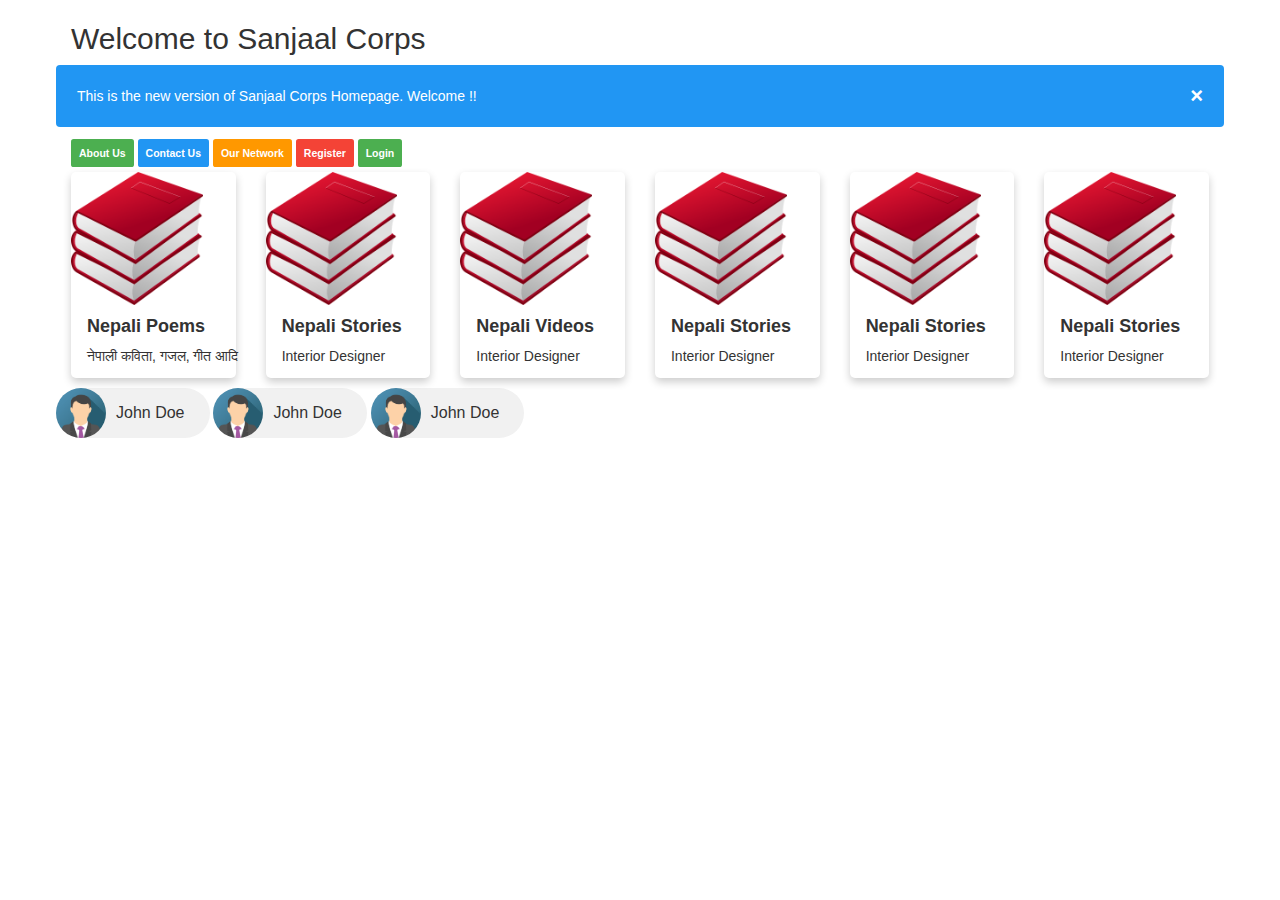
==== src/web/index.html @ c8de32cc "Initial Commit" ====
<!DOCTYPE html>
<html>
<head>

    <meta charset="UTF-8">
    <meta name="viewport" content="width=device-width, initial-scale=1.0">

    <link rel="stylesheet" href="https://maxcdn.bootstrapcdn.com/bootstrap/3.3.7/css/bootstrap.min.css">
    <link rel="stylesheet" href="css/sanjaal.css">
    <script src="https://ajax.googleapis.com/ajax/libs/jquery/3.2.1/jquery.min.js"></script>
    <script src="https://maxcdn.bootstrapcdn.com/bootstrap/3.3.7/js/bootstrap.min.js"></script>

</head>

<body>
<div class="container">
<h2>Welcome to Sanjaal Corps</h2>

<div class="row">

    <div class="alert info">
        <span class="closebtn">&times;</span>
        This is the new version of Sanjaal Corps Homepage. Welcome !!
    </div>

</div>

<div class="row">

    <div class="col-md-6">
        <span class="label green">About Us</span>
        <span class="label blue">Contact Us</span>
        <span class="label orange">Our Network</span>
        <span class="label red">Register</span>
        <span class="label green">Login</span>
    </div>

</div>

<p/><p/>

<div class="row">
    <div class="col-md-2">
        <div class="card">
            <img src="images/3redbooks-300px.png" alt="Avatar" style="width:80%">
            <div class="container">
                <h4><b>Nepali Poems</b></h4>
                <p>नेपाली कविता, गजल, गीत  आदि </p>
            </div>
        </div>
    </div>

    <div class="col-md-2">
        <div class="card">
            <img src="images/3redbooks-300px.png" alt="Avatar" style="width:80%">
            <div class="container">
                <h4><b>Nepali Stories</b></h4>
                <p>Interior Designer</p>
            </div>
        </div>
    </div>

    <div class="col-md-2">
        <div class="card">
            <img src="images/3redbooks-300px.png" alt="Avatar" style="width:80%">
            <div class="container">
                <h4><b>Nepali Videos</b></h4>
                <p>Interior Designer</p>
            </div>
        </div>
    </div>

    <div class="col-md-2">
        <div class="card">
            <img src="images/3redbooks-300px.png" alt="Avatar" style="width:80%">
            <div class="container">
                <h4><b>Nepali Stories</b></h4>
                <p>Interior Designer</p>
            </div>
        </div>
    </div>

    <div class="col-md-2">
        <div class="card">
            <img src="images/3redbooks-300px.png" alt="Avatar" style="width:80%">
            <div class="container">
                <h4><b>Nepali Stories</b></h4>
                <p>Interior Designer</p>
            </div>
        </div>
    </div>

    <div class="col-md-2">
        <div class="card">
            <img src="images/3redbooks-300px.png" alt="Avatar" style="width:80%">
            <div class="container">
                <h4><b>Nepali Stories</b></h4>
                <p>Interior Designer</p>
            </div>
        </div>
    </div>

</div>

    <p/>
    <p/>
    <p/>
    <div class="row">
    <div class="chip">
        <img src="images/img_avatar.png" alt="Person" width="96" height="96">
        John Doe
    </div>
    <div class="chip">
        <img src="images/img_avatar.png" alt="Person" width="96" height="96">
        John Doe
    </div>
    <div class="chip">
        <img src="images/img_avatar.png" alt="Person" width="96" height="96">
        John Doe
    </div>
    </div>

</div>




<script>
// Get all elements with class="closebtn"
var close = document.getElementsByClassName("closebtn");
var i;

// Loop through all close buttons
for (i = 0; i < close.length; i++) {
    // When someone clicks on a close button
    close[i].onclick = function(){

        // Get the parent of <span class="closebtn"> (<div class="alert">)
        var div = this.parentElement;

        // Set the opacity of div to 0 (transparent)
        div.style.opacity = "0";

        // Hide the div after 600ms (the same amount of milliseconds it takes to fade out)
        setTimeout(function(){ div.style.display = "none"; }, 600);
    }
}
</script>

</body>
</html>
---- src/web/css/sanjaal.css ----
body {
    /*background: #555;*/
}

.content {
    max-width: 900px;
    margin: auto;
    background: white;
    padding: 10px;
}

div {
    margin: auto;
}

.alert {
    padding: 20px;
    background-color: #f44336;
    color: white;
    opacity: 1;
    transition: opacity 0.6s;
    margin-bottom: 15px;
}

.alert.success {background-color: #4CAF50;}
.alert.info {background-color: #2196F3;}
.alert.warning {background-color: #ff9800;}

.closebtn {
    margin-left: 15px;
    color: white;
    font-weight: bold;
    float: right;
    font-size: 22px;
    line-height: 20px;
    cursor: pointer;
    transition: 0.3s;
}

.closebtn:hover {
    color: black;
}

 .card {
    box-shadow: 0 4px 8px 0 rgba(0,0,0,0.2);
    transition: 0.3s;
    width: 100%;
    border-radius: 5px;
}

.card:hover {
    box-shadow: 0 8px 16px 0 rgba(0,0,0,0.2);
}

img {
    border-radius: 5px 5px 0 0;
    width: 100%;
    height: auto;
}

.container {
    padding: 2px 16px;
}

.label {
    color: white;
    padding: 8px;
}

.green {background-color: #4CAF50;} /* Green */
.blue {background-color: #2196F3;} /* Blue */
.orange {background-color: #ff9800;} /* Orange */
.red {background-color: #f44336;} /* Red */
.gray {background-color: #e7e7e7; color: black;} /* Gray */

.chip {
    display: inline-block;
    padding: 0 25px;
    height: 50px;
    font-size: 16px;
    line-height: 50px;
    border-radius: 25px;
    background-color: #f1f1f1;
}

.chip img {
    float: left;
    margin: 0 10px 0 -25px;
    height: 50px;
    width: 50px;
    border-radius: 50%;
}

@media only screen and (max-width: 500px) {
    body {
        background-color: lightblue;
    }

    img {
        border-radius: 5px 5px 0 0;
        width: 100%;
        height: auto;
    }
}

@media only screen and (max-width: 900px) {
    body {
        background-color: lightblue;
    }

    img {
        border-radius: 5px 5px 0 0;
        width: 50%;
        height: auto;
    }

     .card {
        box-shadow: 0 4px 8px 0 rgba(0,0,0,0.2);
        transition: 0.3s;
        width: 70%;
        border-radius: 5px;
    }

}
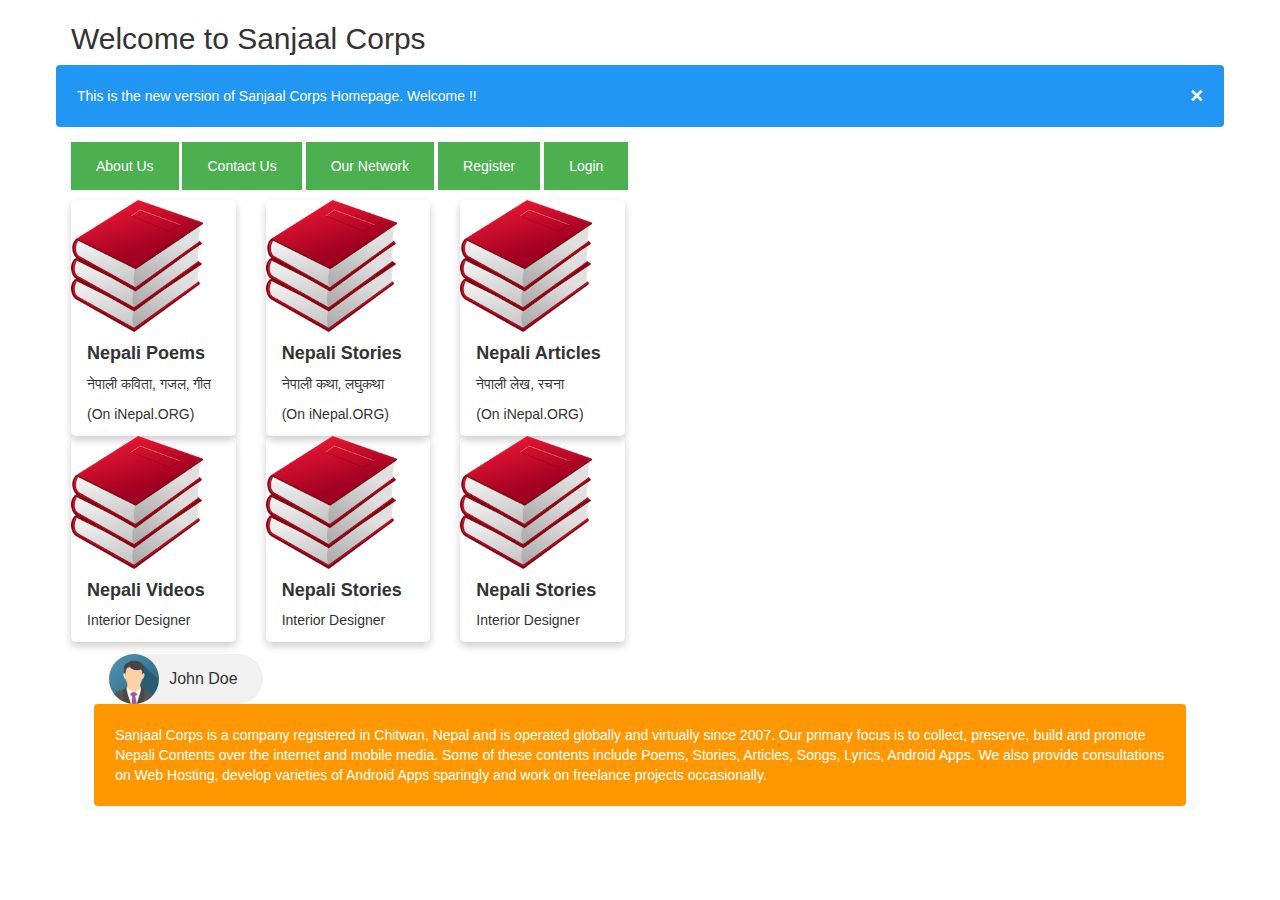
==== commit 2e3f1326: "Added More Features" ====
--- a/src/web/index.html
+++ b/src/web/index.html
@@ -14,115 +14,125 @@
 
 <body>
 <div class="container">
-<h2>Welcome to Sanjaal Corps</h2>
+    <h2>Welcome to Sanjaal Corps</h2>
 
-<div class="row">
+    <div class="row">
 
-    <div class="alert info">
-        <span class="closebtn">&times;</span>
-        This is the new version of Sanjaal Corps Homepage. Welcome !!
+        <div class="alert info">
+            <span class="closebtn">&times;</span>
+            This is the new version of Sanjaal Corps Homepage. Welcome !!
+        </div>
+
     </div>
 
-</div>
+    <div class="row">
 
-<div class="row">
+        <div class="col-md-12">
+            <span><a href="about_us.html">About Us</a></span>
+            <span><a href="contact_us.html">Contact Us</a></span>
+            <span><a href="our_network.html">Our Network</a></span>
+            <span><a href="register.html">Register</a></span>
+            <span><a href="login.html">Login</a></span>
+        </div>
 
-    <div class="col-md-6">
-        <span class="label green">About Us</span>
-        <span class="label blue">Contact Us</span>
-        <span class="label orange">Our Network</span>
-        <span class="label red">Register</span>
-        <span class="label green">Login</span>
+
     </div>
 
-</div>
+    <p/>
+    <p/>
 
-<p/><p/>
-
-<div class="row">
-    <div class="col-md-2">
-        <div class="card">
-            <img src="images/3redbooks-300px.png" alt="Avatar" style="width:80%">
-            <div class="container">
-                <h4><b>Nepali Poems</b></h4>
-                <p>नेपाली कविता, गजल, गीत  आदि </p>
+    <div class="row"> <!-- First Row-->
+        <div class="col-md-2">
+            <div class="card">
+                <img src="images/3redbooks-300px.png" alt="Avatar" style="width:80%">
+                <div class="container">
+                    <h4><b>Nepali Poems</b></h4>
+                    <p>नेपाली कविता, गजल, गीत</p>
+                    <p>(On iNepal.ORG)</p>
+                </div>
             </div>
         </div>
+
+        <div class="col-md-2">
+            <div class="card">
+                <img src="images/3redbooks-300px.png" alt="Avatar" style="width:80%">
+                <div class="container">
+                    <h4><b>Nepali Stories</b></h4>
+                    <p>नेपाली कथा, लघुकथा</p>
+                    <p>(On iNepal.ORG)</p>
+                </div>
+            </div>
+        </div>
+
+        <div class="col-md-2">
+            <div class="card">
+                <img src="images/3redbooks-300px.png" alt="Avatar" style="width:80%">
+                <div class="container">
+                    <h4><b>Nepali Articles</b></h4>
+                    <p>नेपाली लेख, रचना</p>
+                    <p>(On iNepal.ORG)</p>
+                </div>
+            </div>
+        </div>
+
     </div>
 
-    <div class="col-md-2">
-        <div class="card">
-            <img src="images/3redbooks-300px.png" alt="Avatar" style="width:80%">
-            <div class="container">
-                <h4><b>Nepali Stories</b></h4>
-                <p>Interior Designer</p>
+    <div class="row"> <!--Second Row-->
+
+        <div class="col-md-2">
+            <div class="card">
+                <img src="images/3redbooks-300px.png" alt="Avatar" style="width:80%">
+                <div class="container">
+                    <h4><b>Nepali Videos</b></h4>
+                    <p>Interior Designer</p>
+                </div>
             </div>
         </div>
-    </div>
 
-    <div class="col-md-2">
-        <div class="card">
-            <img src="images/3redbooks-300px.png" alt="Avatar" style="width:80%">
-            <div class="container">
-                <h4><b>Nepali Videos</b></h4>
-                <p>Interior Designer</p>
+        <div class="col-md-2">
+            <div class="card">
+                <img src="images/3redbooks-300px.png" alt="Avatar" style="width:80%">
+                <div class="container">
+                    <h4><b>Nepali Stories</b></h4>
+                    <p>Interior Designer</p>
+                </div>
             </div>
         </div>
-    </div>
 
-    <div class="col-md-2">
-        <div class="card">
-            <img src="images/3redbooks-300px.png" alt="Avatar" style="width:80%">
-            <div class="container">
-                <h4><b>Nepali Stories</b></h4>
-                <p>Interior Designer</p>
-            </div>
-        </div>
-    </div>
-
-    <div class="col-md-2">
-        <div class="card">
-            <img src="images/3redbooks-300px.png" alt="Avatar" style="width:80%">
-            <div class="container">
-                <h4><b>Nepali Stories</b></h4>
-                <p>Interior Designer</p>
-            </div>
-        </div>
-    </div>
-
-    <div class="col-md-2">
-        <div class="card">
-            <img src="images/3redbooks-300px.png" alt="Avatar" style="width:80%">
-            <div class="container">
-                <h4><b>Nepali Stories</b></h4>
-                <p>Interior Designer</p>
+        <div class="col-md-2">
+            <div class="card">
+                <img src="images/3redbooks-300px.png" alt="Avatar" style="width:80%">
+                <div class="container">
+                    <h4><b>Nepali Stories</b></h4>
+                    <p>Interior Designer</p>
+                </div>
             </div>
         </div>
     </div>
 
 </div>
 
-    <p/>
-    <p/>
-    <p/>
-    <div class="row">
-    <div class="chip">
-        <img src="images/img_avatar.png" alt="Person" width="96" height="96">
-        John Doe
+<p/>
+<p/>
+<p/>
+<div class="row">
+    <div class="col-md-1"></div>
+    <div class="col-md-2">
+        <div class="chip">
+            <img src="images/img_avatar.png" alt="Person" width="96" height="96">
+            John Doe
+        </div>
     </div>
-    <div class="chip">
-        <img src="images/img_avatar.png" alt="Person" width="96" height="96">
-        John Doe
+</div>
+
+<div class="row"> <!-- Footer-->
+    <div class="col-md-1"></div>
+    <div class="col-md-10 alert warning">
+    Sanjaal Corps is a company registered in Chitwan, Nepal and is operated globally and virtually since 2007. Our primary focus is to collect, preserve, build and promote Nepali Contents over the internet and mobile media. Some of these contents include Poems, Stories, Articles, Songs, Lyrics, Android Apps. We also provide consultations on Web Hosting, develop varieties of Android Apps sparingly and work on freelance projects occasionally.
     </div>
-    <div class="chip">
-        <img src="images/img_avatar.png" alt="Person" width="96" height="96">
-        John Doe
-    </div>
-    </div>
+</div>
 
 </div>
-
-
 
 
 <script>
@@ -145,6 +155,7 @@
         setTimeout(function(){ div.style.display = "none"; }, 600);
     }
 }
+
 </script>
 
 </body>
--- a/src/web/css/sanjaal.css
+++ b/src/web/css/sanjaal.css
@@ -91,6 +91,20 @@
     border-radius: 50%;
 }
 
+a:link, a:visited {
+    background-color: #4CAF50; /* Green */
+    color: white;
+    padding: 14px 25px;
+    text-align: center;
+    text-decoration: none;
+    display: inline-block;
+}
+
+
+a:hover, a:active {
+    background-color: red;
+}
+
 @media only screen and (max-width: 500px) {
     body {
         background-color: lightblue;
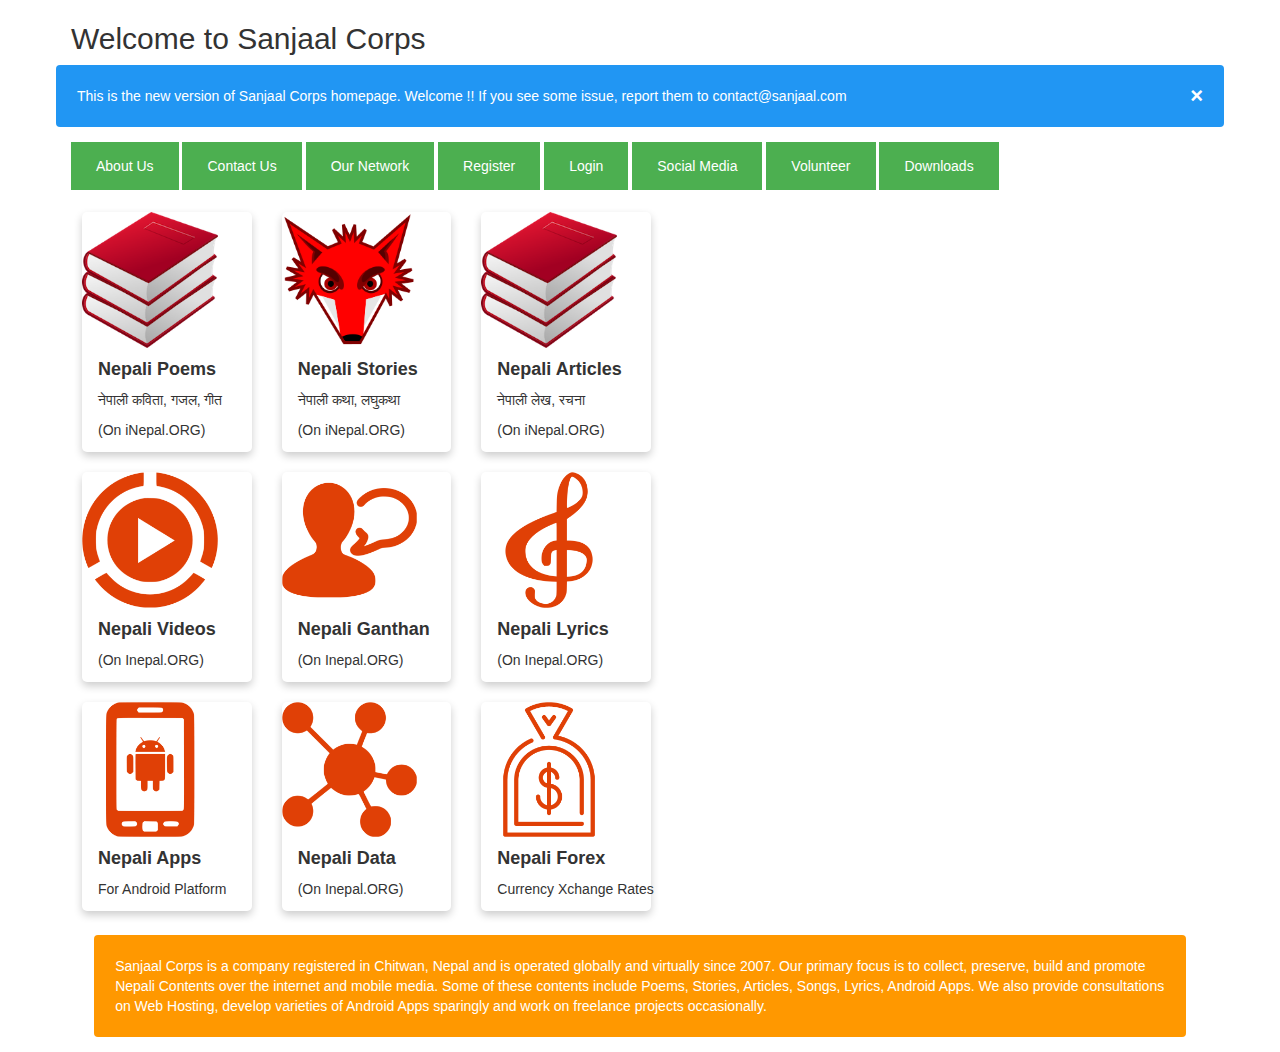
==== commit ed2a2cbc: "Added Icons, Fixed Layout" ====
--- a/src/web/index.html
+++ b/src/web/index.html
@@ -20,7 +20,7 @@
 
         <div class="alert info">
             <span class="closebtn">&times;</span>
-            This is the new version of Sanjaal Corps Homepage. Welcome !!
+            This is the new version of Sanjaal Corps homepage. Welcome !! If you see some issue, report them to contact@sanjaal.com
         </div>
 
     </div>
@@ -33,6 +33,10 @@
             <span><a href="our_network.html">Our Network</a></span>
             <span><a href="register.html">Register</a></span>
             <span><a href="login.html">Login</a></span>
+            <span><a href="social.html">Social Media</a></span>
+            <span><a href="volunteer.html">Volunteer</a></span>
+            <span><a href="downloads.html">Downloads</a></span>
+
         </div>
 
 
@@ -41,81 +45,152 @@
     <p/>
     <p/>
 
-    <div class="row"> <!-- First Row-->
-        <div class="col-md-2">
-            <div class="card">
-                <img src="images/3redbooks-300px.png" alt="Avatar" style="width:80%">
-                <div class="container">
-                    <h4><b>Nepali Poems</b></h4>
-                    <p>नेपाली कविता, गजल, गीत</p>
-                    <p>(On iNepal.ORG)</p>
-                </div>
-            </div>
-        </div>
-
-        <div class="col-md-2">
-            <div class="card">
-                <img src="images/3redbooks-300px.png" alt="Avatar" style="width:80%">
-                <div class="container">
-                    <h4><b>Nepali Stories</b></h4>
-                    <p>नेपाली कथा, लघुकथा</p>
-                    <p>(On iNepal.ORG)</p>
-                </div>
-            </div>
-        </div>
-
-        <div class="col-md-2">
-            <div class="card">
-                <img src="images/3redbooks-300px.png" alt="Avatar" style="width:80%">
-                <div class="container">
-                    <h4><b>Nepali Articles</b></h4>
-                    <p>नेपाली लेख, रचना</p>
-                    <p>(On iNepal.ORG)</p>
-                </div>
-            </div>
-        </div>
-
-    </div>
-
-    <div class="row"> <!--Second Row-->
-
-        <div class="col-md-2">
-            <div class="card">
-                <img src="images/3redbooks-300px.png" alt="Avatar" style="width:80%">
-                <div class="container">
-                    <h4><b>Nepali Videos</b></h4>
-                    <p>Interior Designer</p>
-                </div>
-            </div>
-        </div>
-
-        <div class="col-md-2">
-            <div class="card">
-                <img src="images/3redbooks-300px.png" alt="Avatar" style="width:80%">
-                <div class="container">
-                    <h4><b>Nepali Stories</b></h4>
-                    <p>Interior Designer</p>
-                </div>
-            </div>
-        </div>
-
-        <div class="col-md-2">
-            <div class="card">
-                <img src="images/3redbooks-300px.png" alt="Avatar" style="width:80%">
-                <div class="container">
-                    <h4><b>Nepali Stories</b></h4>
-                    <p>Interior Designer</p>
-                </div>
-            </div>
-        </div>
-    </div>
-
+    <div class="container">
+
+        <div class="row"> <!--External Row-->
+            <div class="row">
+                <div class="col-md-6">
+                    <div class="row"> <!-- First Row of Features-->
+                        <div class="col-md-4">
+                            <div class="card" onclick="location.href='http://www.inepal.org/nepalipoems/';">
+                                <img src="images/img_red_books.png" style="width:80%">
+                                <div class="container">
+                                    <h4><b>Nepali Poems</b></h4>
+                                    <p>नेपाली कविता, गजल, गीत</p>
+                                    <p>(On iNepal.ORG)</p>
+                                </div>
+                            </div>
+                        </div>
+
+                        <div class="col-md-4">
+                            <div class="card">
+                                <img src="images/img_fox_head.png" style="width:80%">
+                                <div class="container">
+                                    <h4><b>Nepali Stories</b></h4>
+                                    <p>नेपाली कथा, लघुकथा</p>
+                                    <p>(On iNepal.ORG)</p>
+                                </div>
+                            </div>
+                        </div>
+
+                        <div class="col-md-4">
+                            <div class="card">
+                                <img src="images/img_red_books.png" style="width:80%">
+                                <div class="container">
+                                    <h4><b>Nepali Articles</b></h4>
+                                    <p>नेपाली लेख, रचना</p>
+                                    <p>(On iNepal.ORG)</p>
+                                </div>
+                            </div>
+                        </div>
+                    </div>
+
+                </div>
+
+                <div class="col-md-6">
+
+                    <iframe src="//www.facebook.com/plugins/likebox.php?href=http%3A%2F%2Fwww.facebook.com%2Fsanjaalcorps&amp;width&amp;height=290&amp;colorscheme=light&amp;show_faces=true&amp;header=true&amp;stream=false&amp;show_border=true&amp;appId=160208350702330"
+                            scrolling="no" frameborder="0" style="border:none; overflow:hidden; height:230px;"
+                            allowTransparency="true"></iframe>
+
+                </div>
+            </div>
+
+            <div class="row">
+                <div class="col-md-6">
+                    <div class="row"> <!--Second Row of features-->
+
+                        <div class="col-md-4">
+                            <div class="card">
+                                <img src="images/img_video.png" style="width:80%">
+                                <div class="container">
+                                    <h4><b>Nepali Videos</b></h4>
+                                    <p>(On Inepal.ORG)</p>
+                                </div>
+                            </div>
+                        </div>
+
+                        <div class="col-md-4">
+                            <div class="card">
+                                <img src="images/img_ganthan.png" style="width:80%">
+                                <div class="container">
+                                    <h4><b>Nepali Ganthan</b></h4>
+                                    <p>(On Inepal.ORG)</p>
+                                </div>
+                            </div>
+                        </div>
+
+                        <div class="col-md-4">
+                            <div class="card">
+                                <img src="images/img_lyrics.png" style="width:80%">
+                                <div class="container">
+                                    <h4><b>Nepali Lyrics</b></h4>
+                                    <p>(On Inepal.ORG)</p>
+                                </div>
+                            </div>
+                        </div>
+                    </div>
+                </div>
+                <div class="col-md-6">
+
+                </div>
+
+            </div>
+
+            <div class="row"> <!--Empty Row-->
+            </div>
+
+
+            <div class="row"> <!--Third Row of features-->
+                <div class="col-md-6">
+                    <div class="row">
+
+                        <div class="col-md-4">
+                            <div class="card">
+                                <img src="images/img_android_app.png" style="width:80%">
+                                <div class="container">
+                                    <h4><b>Nepali Apps</b></h4>
+                                    <p>For Android Platform</p>
+                                </div>
+                            </div>
+                        </div>
+
+                        <div class="col-md-4">
+                            <div class="card">
+                                <img src="images/img_data.png" style="width:80%">
+                                <div class="container">
+                                    <h4><b>Nepali Data</b></h4>
+                                    <p>(On Inepal.ORG)</p>
+                                </div>
+                            </div>
+                        </div>
+
+                        <div class="col-md-4">
+                            <div class="card">
+                                <img src="images/img_forex.png" style="width:80%">
+                                <div class="container">
+                                    <h4><b>Nepali Forex</b></h4>
+                                    <p>Currency Xchange Rates</p>
+                                </div>
+                            </div>
+                        </div>
+                    </div>
+                </div>
+                <div class="col-md-6">
+
+                </div>
+
+            </div>
+
+        </div> <!--External Row-->
+
+    </div>
 </div>
 
 <p/>
 <p/>
 <p/>
-<div class="row">
+<!--<div class="row">
     <div class="col-md-1"></div>
     <div class="col-md-2">
         <div class="chip">
@@ -123,12 +198,17 @@
             John Doe
         </div>
     </div>
-</div>
+</div>-->
+
 
 <div class="row"> <!-- Footer-->
     <div class="col-md-1"></div>
     <div class="col-md-10 alert warning">
-    Sanjaal Corps is a company registered in Chitwan, Nepal and is operated globally and virtually since 2007. Our primary focus is to collect, preserve, build and promote Nepali Contents over the internet and mobile media. Some of these contents include Poems, Stories, Articles, Songs, Lyrics, Android Apps. We also provide consultations on Web Hosting, develop varieties of Android Apps sparingly and work on freelance projects occasionally.
+        Sanjaal Corps is a company registered in Chitwan, Nepal and is operated globally and virtually since 2007. Our
+        primary focus is to collect, preserve, build and promote Nepali Contents over the internet and mobile media.
+        Some of these contents include Poems, Stories, Articles, Songs, Lyrics, Android Apps. We also provide
+        consultations on Web Hosting, develop varieties of Android Apps sparingly and work on freelance projects
+        occasionally.
     </div>
 </div>
 
--- a/src/web/css/sanjaal.css
+++ b/src/web/css/sanjaal.css
@@ -46,10 +46,14 @@
     transition: 0.3s;
     width: 100%;
     border-radius: 5px;
+    margin:10px;
+    align:center;
+    cursor: pointer;
 }
 
 .card:hover {
     box-shadow: 0 8px 16px 0 rgba(0,0,0,0.2);
+    background-color: #ff9800;
 }
 
 img {
@@ -105,6 +109,7 @@
     background-color: red;
 }
 
+
 @media only screen and (max-width: 500px) {
     body {
         background-color: lightblue;
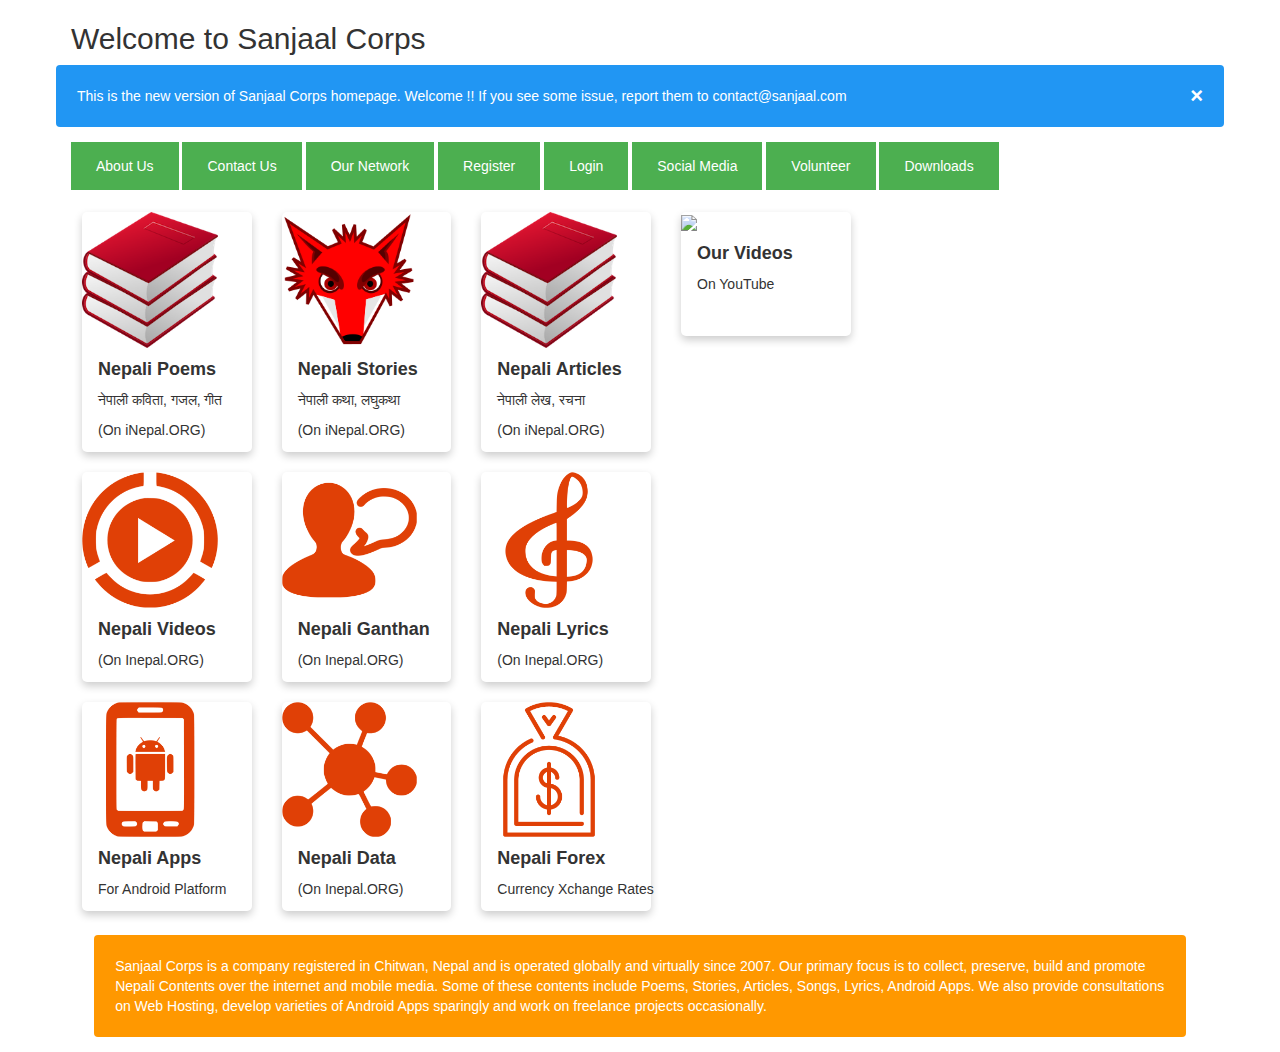
==== commit 6c0ebda6: "added youtube link" ====
--- a/src/web/index.html
+++ b/src/web/index.html
@@ -20,7 +20,8 @@
 
         <div class="alert info">
             <span class="closebtn">&times;</span>
-            This is the new version of Sanjaal Corps homepage. Welcome !! If you see some issue, report them to contact@sanjaal.com
+            This is the new version of Sanjaal Corps homepage. Welcome !! If you see some issue, report them to
+            contact@sanjaal.com
         </div>
 
     </div>
@@ -87,13 +88,24 @@
 
                 </div>
 
-                <div class="col-md-6">
-
-                    <iframe src="//www.facebook.com/plugins/likebox.php?href=http%3A%2F%2Fwww.facebook.com%2Fsanjaalcorps&amp;width&amp;height=290&amp;colorscheme=light&amp;show_faces=true&amp;header=true&amp;stream=false&amp;show_border=true&amp;appId=160208350702330"
-                            scrolling="no" frameborder="0" style="border:none; overflow:hidden; height:230px;"
-                            allowTransparency="true"></iframe>
-
-                </div>
+                <div class="col-md-2">
+                    <div class="card" onclick="location.href='https://www.youtube.com/user/sanjaalcorps/videos'"/>
+                        <img src="images/img_youtube.png" style="width:80%">
+                        <div class="container">
+                            <h4><b>Our Videos</b></h4>
+                            <p>On YouTube</p>
+                            <p>&NonBreakingSpace;</p>
+                        </div>
+                    </div>
+                </div>
+
+                <div class="col-md-4">
+                        <iframe src="//www.facebook.com/plugins/likebox.php?href=http%3A%2F%2Fwww.facebook.com%2Fsanjaalcorps&amp;width&amp;height=290&amp;colorscheme=light&amp;show_faces=true&amp;header=true&amp;stream=false&amp;show_border=true&amp;appId=160208350702330"
+                                scrolling="no" frameborder="0" style="border:none; overflow:hidden; height:230px;"
+                                allowTransparency="true"></iframe>
+                </div>
+
+
             </div>
 
             <div class="row">
@@ -236,6 +248,9 @@
     }
 }
 
+
+
+
 </script>
 
 </body>
--- a/src/web/css/sanjaal.css
+++ b/src/web/css/sanjaal.css
@@ -56,10 +56,11 @@
     background-color: #ff9800;
 }
 
-img {
+.img {
     border-radius: 5px 5px 0 0;
     width: 100%;
     height: auto;
+    margin: auto;
 }
 
 .container {
